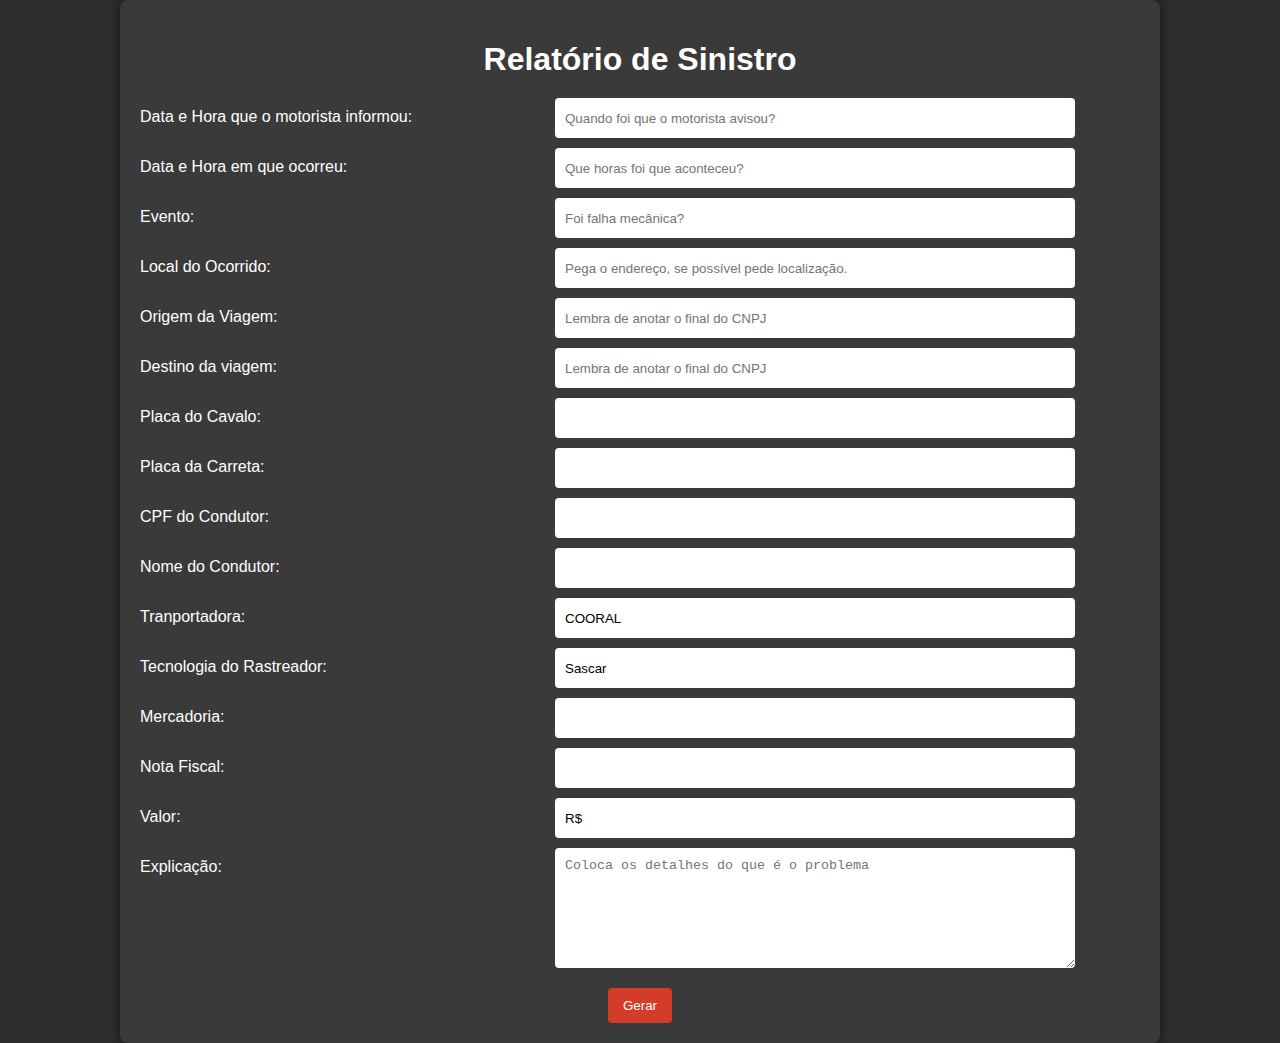
==== index.html @ da462a00 "Ajustado title da página" ====
<!DOCTYPE html>
<html lang="pt-BR">

<head>
    <meta charset="UTF-8">
    <meta name="viewport" content="width=device-width, initial-scale=1.0">
    <title>Sinistro</title>

    <link rel="stylesheet" href="style.css">

</head>

<body>
    <div class="container">
        <h1>Relatório de Sinistro</h1>

        <form id="meuFormulario">
            <div class="form-group">
                <label for="campo1">Data e Hora que o motorista informou:</label>
                <input placeholder="Quando foi que o motorista avisou?" type="text" id="campo1" name="texto[]">
            </div>

            <div class="form-group">
                <label for="campo2">Data e Hora em que ocorreu:</label>
                <input placeholder="Que horas foi que aconteceu?" type="text" id="campo2" name="texto[]">
            </div>

            <div class="form-group">
                <label for="campo3">Evento:</label>
                <input placeholder="Foi falha mecânica?" type="text" id="campo3" name="texto[]">
            </div>

            <div class="form-group">
                <label for="campo4">Local do Ocorrido:</label>
                <input placeholder="Pega o endereço, se possível pede localização." type="text" id="campo4" name="texto[]">
            </div>

            <div class="form-group">
                <label for="campo5">Origem da Viagem:</label>
                <input placeholder="Lembra de anotar o final do CNPJ" type="text" id="campo5" name="texto[]">
            </div>

            <div class="form-group">
                <label for="campo6">Destino da viagem:</label>
                <input placeholder="Lembra de anotar o final do CNPJ" type="text" id="campo6" name="texto[]">
            </div>

            <div class="form-group">
                <label for="campo7">Placa do Cavalo:</label>
                <input type="text" id="campo7" name="texto[]">
            </div>

            <div class="form-group">
                <label for="campo8">Placa da Carreta:</label>
                <input type="text" id="campo8" name="texto[]">
            </div>

            <div class="form-group">
                <label for="campo9">CPF do Condutor:</label>
                <input type="text" id="campo9" name="texto[]">
            </div>

            <div class="form-group">
                <label for="campo10">Nome do Condutor:</label>
                <input type="text" id="campo10" name="texto[]">
            </div>

            <div class="form-group">
                <label for="campo11">Tranportadora:</label>
                <input value="COORAL" type="text" id="campo11" name="texto[]">
            </div>

            <div class="form-group">
                <label for="campo12">Tecnologia do Rastreador:</label>
                <input value="Sascar" type="text" id="campo12" name="texto[]">
            </div>

            <div class="form-group">
                <label for="campo13">Mercadoria:</label>
                <input type="text" id="campo13" name="texto[]">
            </div>

            <div class="form-group">
                <label for="campo14">Nota Fiscal:</label>
                <input type="text" id="campo14" name="texto[]">
            </div>

            <div class="form-group">
                <label for="campo15">Valor:</label>
                <input value="R$ " type="text" id="campo15" name="texto[]">
            </div>

            <div class="form-group">
                <label for="campo16">Explicação:</label>
                <textarea id="campo16" name="texto[]" placeholder="Coloca os detalhes do que é o problema" rows="4"></textarea>
            </div>

            <button type="submit">Gerar</button>
        </form>
    </div>


    <div id="myModal" class="modal">
        <div class="modal-content">
            <span class="close">&times;</span>
            <h2>Protocolo do Sinistro</h2>
            <div id="modalContent"></div>
            <button id="copyButton" class="copy-button">Copiar</button>
        </div>
    </div>
    <script src="script.js"></script>
</body>

</html>
---- style.css ----
body {
    background-color: #2c2c2c; /* Cor de fundo escura */
    color: #ffffff; /* Cor do texto */
    font-family: Arial, sans-serif; /* Fonte do texto */
    display: flex;
    justify-content: center; /* Centraliza horizontalmente */
    align-items: center; /* Centraliza verticalmente */
    /*height: 100vh; /* Altura total da tela */
    margin: 0; /* Remove margens padrão */
}

.container {
    background-color: #3a3a3a; /* Fundo do formulário */
    padding: 20px; /* Espaçamento interno */
    border-radius: 8px; /* Bordas arredondadas */
    box-shadow: 0 0 10px rgba(0, 0, 0, 0.5); /* Sombra do formulário */
    width: 1000px;; /* Increased width to accommodate two columns */
}

h1 {
    text-align: center; /* Centraliza o título */
    margin-bottom: 20px; /* Espaçamento abaixo do título */
}

.form-group {
    display: flex;
    margin-bottom: 10px;
    align-items: flex-start;
}

label {
    flex: 0 0 40%; /* Fixed width for labels */
    padding-right: 15px;
    text-align: left;
    padding-top: 10px; /* Align with input */
}

input[type="text"] {
    flex: 0 0 50%; /* Fixed width for inputs */
    height: 20px;
    padding: 10px;
    margin-bottom: 0; /* Remove bottom margin since it's handled by form-group */
    border: none;
    border-radius: 4px;
}

textarea {
    flex: 0 0 50%; /* Match input width */
    padding: 10px;
    margin-bottom: 0;
    border: none;
    border-radius: 4px;
    resize: vertical;
    min-height: 100px;
}

button[type="submit"] {
    margin-top: 20px;
}

button {
    background-color: #d23c28; /* Cor do botão */
    color: white; /* Cor do texto do botão */
    padding: 10px 15px; /* Espaçamento interno do botão */
    border: none; /* Remove borda padrão */
    border-radius: 4px; /* Bordas arredondadas do botão */
    cursor: pointer; /* Muda o cursor ao passar sobre o botão */
    display: block; /* Ocupa toda a largura do container */
    margin: 0 auto; /* Centraliza o botão */
}

button:hover {
    background-color: #45a049; /* Cor do botão ao passar o mouse */
}

.descricao{
    height: 100px;

}



/* Modal styles */
.modal {
    display: none;
    position: fixed;
    z-index: 1;
    left: 0;
    top: 0;
    width: 100%;
    height: 100%;
    background-color: rgba(0,0,0,0.7);
}

.modal-content {
    background-color: #3a3a3a;
    margin: 15% auto;
    padding: 20px;
    border-radius: 8px;
    width: 80%;
    max-width: 600px;
    color: white;
}

.close {
    color: #aaa;
    float: right;
    font-size: 28px;
    font-weight: bold;
    cursor: pointer;
}

.close:hover {
    color: #fff;
}

#modalContent {
    margin-top: 20px;
    white-space: pre-line;
}


.copy-button {
    background-color: #4CAF50;
    color: white;
    padding: 10px 15px;
    border: none;
    border-radius: 4px;
    cursor: pointer;
    margin-top: 15px;
}

.copy-button:hover {
    background-color: #45a049;
}

.copy-button:active {
    background-color: #3d8b40;
}
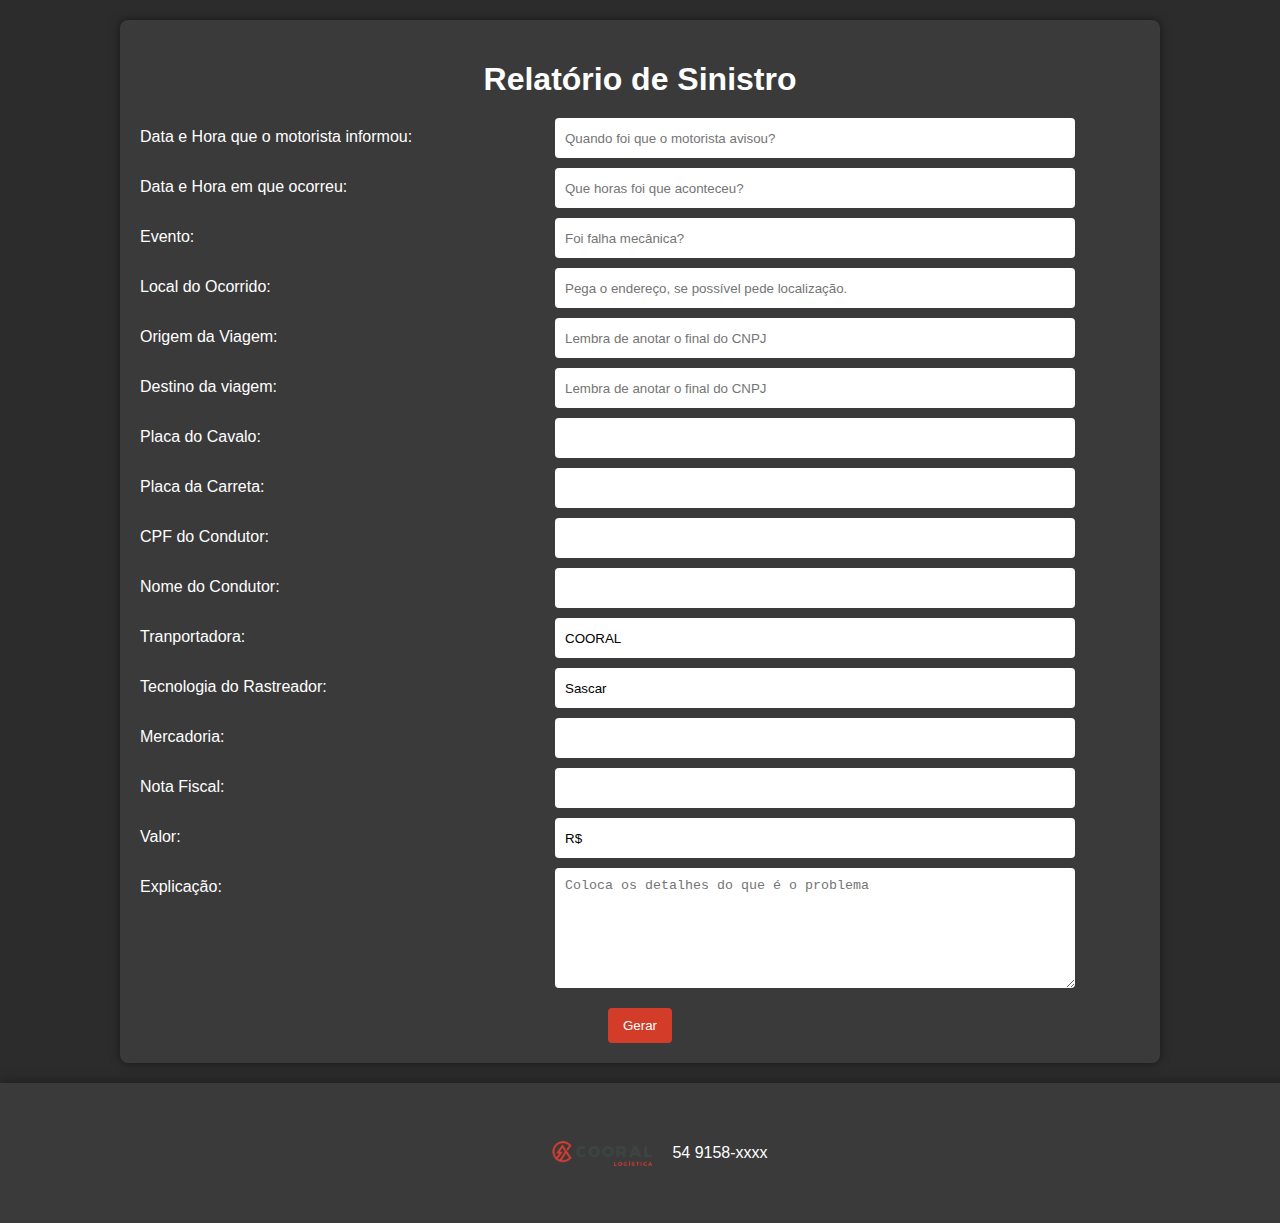
==== commit a0be7f52: "Adicionado footer" ====
--- a/index.html
+++ b/index.html
@@ -109,6 +109,18 @@
         </div>
     </div>
     <script src="script.js"></script>
+    <footer class="footer">
+        <div class="footer-content">
+            <img src="logo.png" alt="COORAL Logo" class="footer-logo">
+            <div class="footer-info">
+                <p>54 9158-xxxx</p>
+            </div>
+        </div>
+    </footer>
+
 </body>
 
-</html>+
+</html>
+
+<!-- Jean Lucas Sgarbi Carassa 2025 -->--- a/style.css
+++ b/style.css
@@ -3,18 +3,19 @@
     color: #ffffff; /* Cor do texto */
     font-family: Arial, sans-serif; /* Fonte do texto */
     display: flex;
-    justify-content: center; /* Centraliza horizontalmente */
-    align-items: center; /* Centraliza verticalmente */
-    /*height: 100vh; /* Altura total da tela */
+    flex-direction: column;
+    
     margin: 0; /* Remove margens padrão */
 }
 
 .container {
+    flex: 1;
     background-color: #3a3a3a; /* Fundo do formulário */
     padding: 20px; /* Espaçamento interno */
     border-radius: 8px; /* Bordas arredondadas */
     box-shadow: 0 0 10px rgba(0, 0, 0, 0.5); /* Sombra do formulário */
-    width: 1000px;; /* Increased width to accommodate two columns */
+    width: 1000px;
+    margin: 20px auto;
 }
 
 h1 {
@@ -136,4 +137,62 @@
 
 .copy-button:active {
     background-color: #3d8b40;
+}
+
+
+
+.footer {
+    background-color: #3a3a3a;
+    padding: 20px;
+    width: 100%;
+    box-shadow: 0 -2px 10px rgba(0, 0, 0, 0.3);
+    margin-top: auto;
+}
+
+.footer-content {
+    display: flex;
+    align-items: center;
+    justify-content: center;
+    gap: 20px;
+    max-width: 1200px;
+    margin: 0 auto;
+}
+
+.footer-logo {
+    width: 100px;
+    height: 100px;
+    object-fit: contain;
+}
+
+.footer-info {
+    color: white;
+    text-align: left;
+}
+
+.footer-info h3 {
+    margin: 0 0 5px 0;
+    font-size: 1.2em;
+}
+
+.footer-info p {
+    margin: 0;
+    font-size: 1em;
+}
+
+/* Mobile responsive adjustments */
+@media screen and (max-width: 768px) {
+    .container {
+        width: 90%;
+        margin: 10px auto;
+    }
+
+    .footer-content {
+        flex-direction: column;
+        gap: 10px;
+        text-align: center;
+    }
+
+    .footer-info {
+        text-align: center;
+    }
 }